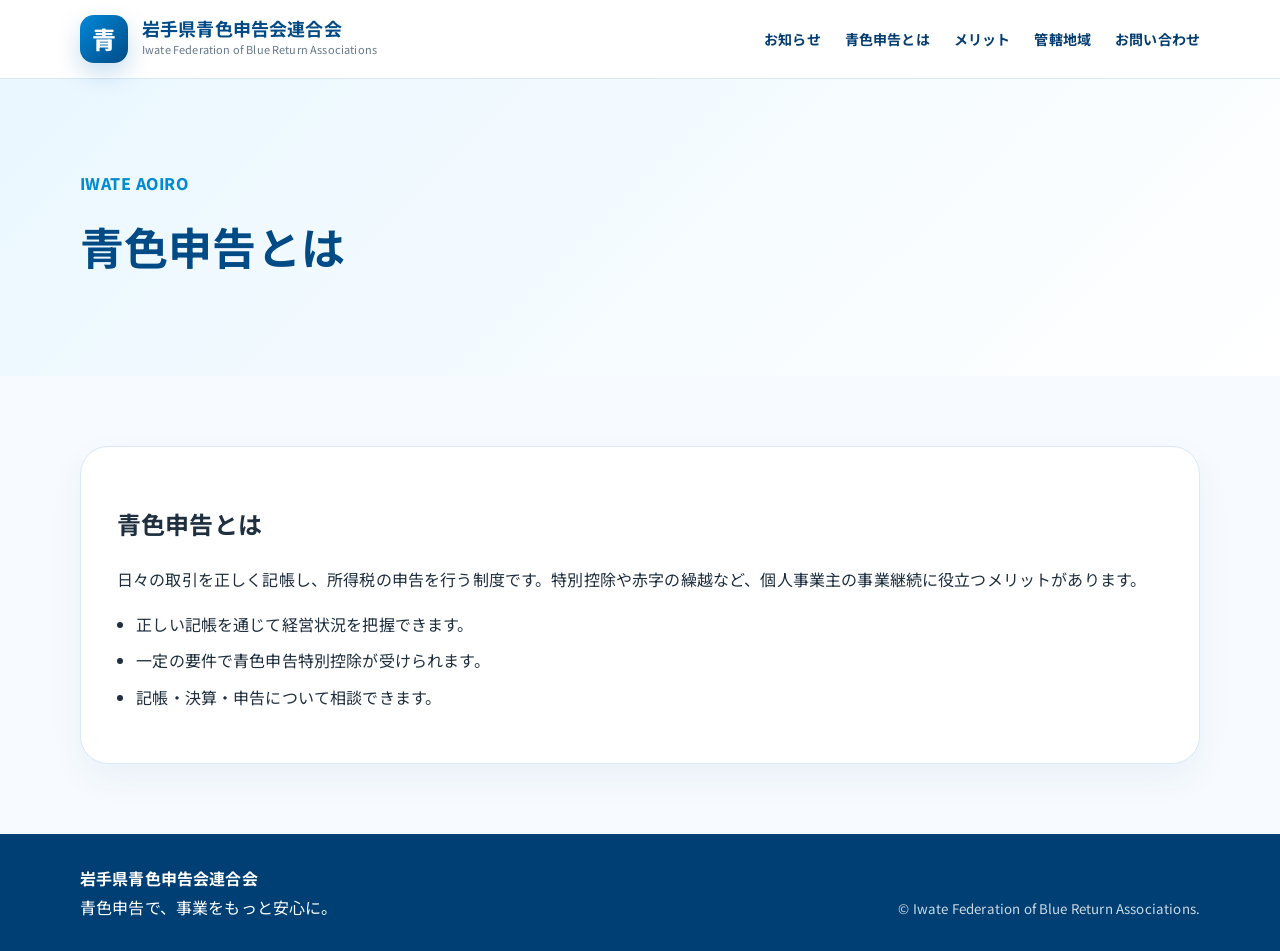
==== about/index.html @ 67daa8a0 "Summary 本番構成に更新" ====
<!doctype html>
<html lang="ja">
<head>
  <meta charset="utf-8"><meta name="viewport" content="width=device-width, initial-scale=1">
  <title>青色申告とは｜岩手県青色申告会連合会</title>
  <link rel="preconnect" href="https://fonts.googleapis.com"><link rel="preconnect" href="https://fonts.gstatic.com" crossorigin>
  <link href="https://fonts.googleapis.com/css2?family=Noto+Sans+JP:wght@400;500;700;800&display=swap" rel="stylesheet">
  <link rel="stylesheet" href="../assets/css/style.css">
</head>
<body>
<header class="site-header"><div class="container header-inner"><a class="brand" href="../"><span class="brand-mark">青</span><span><strong>岩手県青色申告会連合会</strong><small>Iwate Federation of Blue Return Associations</small></span></a><nav class="nav"><a href="../news/">お知らせ</a><a href="../about/">青色申告とは</a><a href="../#benefit">メリット</a><a href="../area/">管轄地域</a><a href="../contact/">お問い合わせ</a></nav></div></header>
<main><section class="page-hero"><div class="container"><p class="label">IWATE AOIRO</p><h1>青色申告とは</h1></div></section><section class="section container"><div class="content-card"><h2>青色申告とは</h2><p>日々の取引を正しく記帳し、所得税の申告を行う制度です。特別控除や赤字の繰越など、個人事業主の事業継続に役立つメリットがあります。</p><ul class="simple-list"><li>正しい記帳を通じて経営状況を把握できます。</li><li>一定の要件で青色申告特別控除が受けられます。</li><li>記帳・決算・申告について相談できます。</li></ul></div></section></main>
<footer class="footer"><div class="container footer-inner"><p><strong>岩手県青色申告会連合会</strong><br>青色申告で、事業をもっと安心に。</p><small>&copy; Iwate Federation of Blue Return Associations.</small></div></footer>
</body></html>
---- assets/css/style.css ----
:root{--blue:#0068b7;--deep:#004b86;--sky:#eaf7ff;--pale:#f7fbff;--orange:#ff9f1c;--text:#1f2f3f;--muted:#66788a;--line:#d8e9f7;--white:#fff}*{box-sizing:border-box}html{scroll-behavior:smooth}body{margin:0;font-family:"Noto Sans JP","Hiragino Kaku Gothic ProN",Meiryo,sans-serif;color:var(--text);background:var(--pale);line-height:1.78;letter-spacing:.01em}a{text-decoration:none;color:inherit}.container{width:min(1120px,calc(100% - 40px));margin-inline:auto}.site-header{position:sticky;top:0;z-index:20;background:rgba(255,255,255,.95);backdrop-filter:blur(12px);border-bottom:1px solid var(--line)}.header-inner{height:78px;display:flex;align-items:center;justify-content:space-between;gap:24px}.brand{display:flex;align-items:center;gap:14px}.brand-mark{width:48px;height:48px;display:grid;place-items:center;border-radius:14px;background:linear-gradient(135deg,#0088d8,var(--deep));color:#fff;font-size:24px;font-weight:800;box-shadow:0 10px 24px rgba(0,104,183,.22)}.brand strong{display:block;color:var(--deep);font-size:18px;line-height:1.2}.brand small{display:block;color:var(--muted);font-size:11px}.nav{display:flex;gap:24px;color:#063e71;font-weight:700;font-size:14px}.nav a{position:relative}.nav a::after{content:"";position:absolute;left:0;bottom:-8px;width:0;height:2px;background:var(--orange);transition:.25s}.nav a:hover::after{width:100%}.hero{position:relative;min-height:690px;background:url("../images/hero-iwatesan.jpg") center/cover no-repeat;display:grid;align-items:center}.hero-overlay{position:absolute;inset:0;background:linear-gradient(90deg,rgba(255,255,255,.86) 0%,rgba(255,255,255,.68) 36%,rgba(255,255,255,.18) 68%,rgba(255,255,255,.05) 100%)}.hero-inner{position:relative;display:grid;grid-template-columns:1.15fr .85fr;gap:56px;align-items:center}.eyebrow,.label{margin:0 0 10px;color:#008bd2;font-weight:800;letter-spacing:.03em}.hero-copy h1{margin:0 0 22px;color:var(--deep);font-size:clamp(38px,5.4vw,66px);line-height:1.22;letter-spacing:.015em}.hero-copy p{font-size:18px;max-width:640px}.hero-actions{display:flex;flex-wrap:wrap;gap:14px;margin-top:28px}.btn{display:inline-flex;align-items:center;justify-content:center;min-height:48px;padding:0 24px;border-radius:999px;font-weight:800;transition:.25s}.btn:hover{transform:translateY(-2px)}.btn-primary{background:linear-gradient(135deg,#0088d8,var(--blue));color:#fff;box-shadow:0 14px 28px rgba(0,104,183,.25)}.btn-white{background:#fff;color:var(--deep);border:1px solid var(--line)}.btn-outline{border:1px solid var(--line);color:var(--deep);background:#fff}.glass-card{background:rgba(255,255,255,.88);border:1px solid rgba(255,255,255,.75);border-radius:28px;padding:34px;box-shadow:0 24px 60px rgba(0,58,105,.16);backdrop-filter:blur(10px)}.glass-card h2{margin:0 0 18px;color:var(--deep);font-size:22px}.glass-card dt{color:var(--muted);font-size:13px;font-weight:800}.glass-card dd{margin:0 0 16px;font-weight:700}.section{padding:70px 0}.split{display:grid;grid-template-columns:1.25fr .75fr;gap:34px}.section-head{margin-bottom:24px}.section-head h2,.about-card h2,.area-panel h2,.contact-panel h2{margin:0;color:var(--deep);font-size:clamp(28px,3.2vw,40px);line-height:1.35}.row{display:flex;align-items:end;justify-content:space-between;gap:20px}.center{text-align:center}.text-link{color:var(--blue);font-weight:800}.news-list{background:#fff;border:1px solid var(--line);border-radius:24px;overflow:hidden;box-shadow:0 14px 34px rgba(2,68,120,.05)}.news-list article{display:grid;grid-template-columns:130px 1fr;gap:18px;padding:18px 22px;border-bottom:1px solid var(--line);font-weight:700}.news-list article:last-child{border-bottom:0}.news-list time{color:var(--blue);font-weight:800}.about-card,.area-panel,.contact-panel{background:#fff;border:1px solid var(--line);border-radius:28px;padding:34px;box-shadow:0 14px 34px rgba(2,68,120,.06)}.benefit-section{background:linear-gradient(180deg,#fff,var(--sky))}.benefit-grid{display:grid;grid-template-columns:repeat(6,1fr);gap:14px}.benefit-card{min-height:260px;background:#fff;border:1px solid var(--line);border-radius:22px;padding:28px 18px;text-align:center;display:flex;flex-direction:column;align-items:center;box-shadow:0 12px 28px rgba(0,104,183,.06);transition:.25s}.benefit-card:hover{transform:translateY(-6px);box-shadow:0 18px 38px rgba(0,104,183,.14)}.icon{width:68px;height:68px;border-radius:20px;display:grid;place-items:center;margin-bottom:20px;color:var(--blue);font-size:30px;font-weight:800;background:linear-gradient(180deg,#edfaff,#dff4ff);border:1px solid #bae4ff}.benefit-card h3{min-height:58px;margin:0 0 12px;color:#032f57;font-size:16px;line-height:1.55;font-weight:800;display:flex;align-items:center;justify-content:center;word-break:keep-all}.benefit-card p{margin:0;color:var(--muted);font-size:13px}.area-panel{display:flex;align-items:center;justify-content:space-between;gap:24px;background:linear-gradient(135deg,#fff,#eef9ff)}.contact-cta{text-align:center}.contact-panel{max-width:760px}.phone{display:inline-block;margin:12px 0;color:var(--blue);font-size:36px;font-weight:800}.footer{background:#003f73;color:#fff;padding:30px 0}.footer-inner{display:flex;justify-content:space-between;align-items:end;gap:20px}.footer p{margin:0}.footer small{opacity:.8}.page-hero{padding:90px 0;background:linear-gradient(135deg,#eaf7ff,#fff)}.page-hero h1{margin:0;color:var(--deep);font-size:44px}.content-card{background:#fff;border:1px solid var(--line);border-radius:28px;padding:36px;box-shadow:0 14px 34px rgba(2,68,120,.06)}.simple-list{padding-left:1.2em}.simple-list li{margin:.5em 0}.map-note{background:var(--sky);border-radius:20px;padding:22px;margin-top:22px}@media (max-width:1000px){.benefit-grid{grid-template-columns:repeat(3,1fr)}.hero-inner,.split{grid-template-columns:1fr}.glass-card{max-width:520px}}@media (max-width:760px){.container{width:min(100% - 28px,1120px)}.header-inner{height:auto;padding:14px 0;align-items:flex-start;flex-direction:column}.nav{width:100%;overflow-x:auto;gap:18px;padding-bottom:6px;white-space:nowrap}.hero{min-height:auto;padding:74px 0}.hero-overlay{background:rgba(255,255,255,.78)}.hero-copy h1{font-size:38px}.benefit-grid{grid-template-columns:repeat(2,1fr)}.news-list article{grid-template-columns:1fr;gap:4px}.area-panel,.footer-inner{display:block}.phone{font-size:30px}}@media (max-width:460px){.benefit-grid{grid-template-columns:1fr}.brand strong{font-size:16px}.brand small{display:none}}
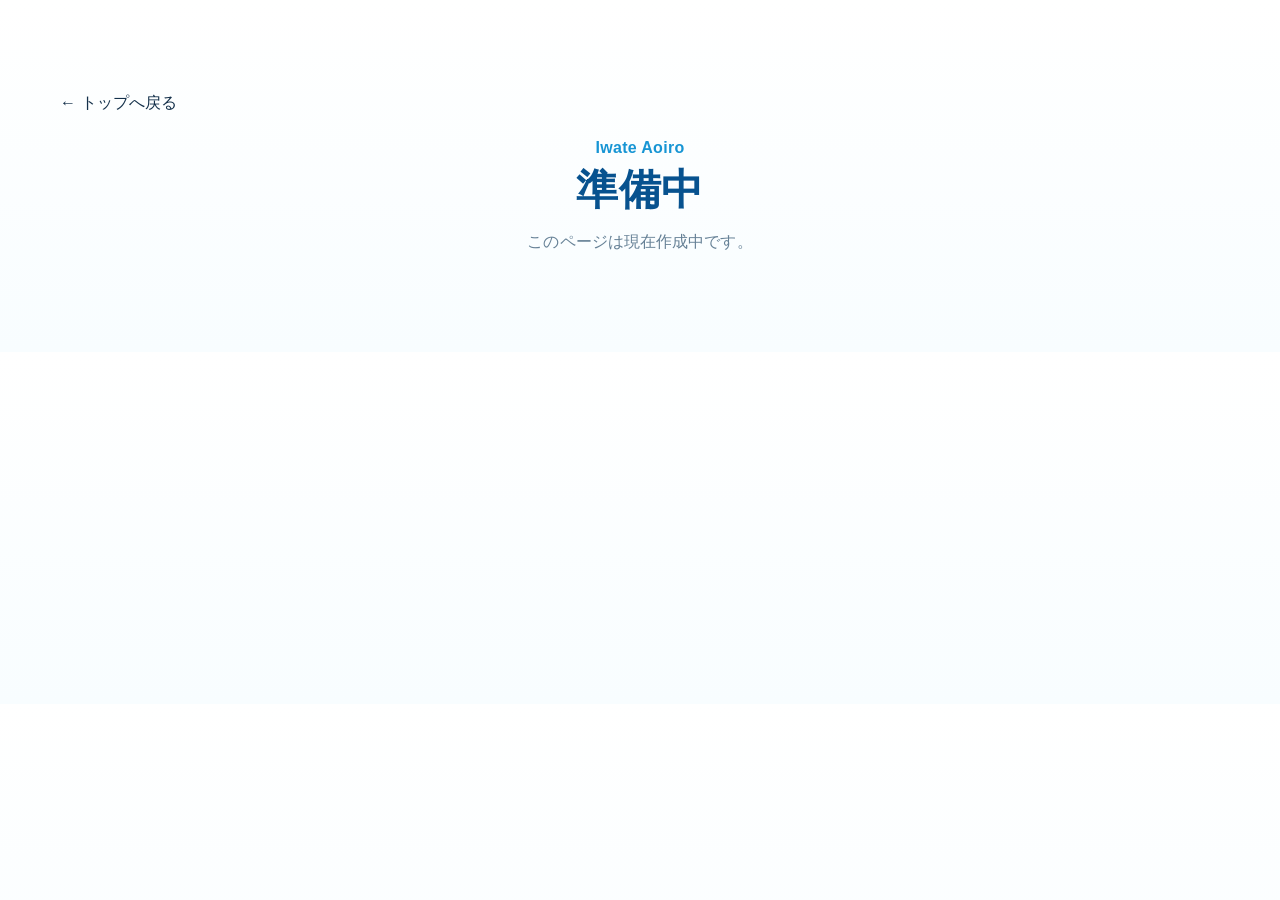
==== commit 0be4090e: "s" ====
--- a/about/index.html
+++ b/about/index.html
@@ -1,14 +1 @@
-<!doctype html>
-<html lang="ja">
-<head>
-  <meta charset="utf-8"><meta name="viewport" content="width=device-width, initial-scale=1">
-  <title>青色申告とは｜岩手県青色申告会連合会</title>
-  <link rel="preconnect" href="https://fonts.googleapis.com"><link rel="preconnect" href="https://fonts.gstatic.com" crossorigin>
-  <link href="https://fonts.googleapis.com/css2?family=Noto+Sans+JP:wght@400;500;700;800&display=swap" rel="stylesheet">
-  <link rel="stylesheet" href="../assets/css/style.css">
-</head>
-<body>
-<header class="site-header"><div class="container header-inner"><a class="brand" href="../"><span class="brand-mark">青</span><span><strong>岩手県青色申告会連合会</strong><small>Iwate Federation of Blue Return Associations</small></span></a><nav class="nav"><a href="../news/">お知らせ</a><a href="../about/">青色申告とは</a><a href="../#benefit">メリット</a><a href="../area/">管轄地域</a><a href="../contact/">お問い合わせ</a></nav></div></header>
-<main><section class="page-hero"><div class="container"><p class="label">IWATE AOIRO</p><h1>青色申告とは</h1></div></section><section class="section container"><div class="content-card"><h2>青色申告とは</h2><p>日々の取引を正しく記帳し、所得税の申告を行う制度です。特別控除や赤字の繰越など、個人事業主の事業継続に役立つメリットがあります。</p><ul class="simple-list"><li>正しい記帳を通じて経営状況を把握できます。</li><li>一定の要件で青色申告特別控除が受けられます。</li><li>記帳・決算・申告について相談できます。</li></ul></div></section></main>
-<footer class="footer"><div class="container footer-inner"><p><strong>岩手県青色申告会連合会</strong><br>青色申告で、事業をもっと安心に。</p><small>&copy; Iwate Federation of Blue Return Associations.</small></div></footer>
-</body></html>
+<!doctype html><html lang="ja"><head><meta charset="utf-8"><meta name="viewport" content="width=device-width, initial-scale=1"><title>岩手県青色申告会連合会</title><link rel="stylesheet" href="../assets/css/style.css"></head><body><main class="section wrap"><p><a href="../">← トップへ戻る</a></p><div class="section-head center"><span>Iwate Aoiro</span><h2>準備中</h2><p>このページは現在作成中です。</p></div></main></body></html>
--- a/assets/css/style.css
+++ b/assets/css/style.css
@@ -1 +1,15 @@
-:root{--blue:#0068b7;--deep:#004b86;--sky:#eaf7ff;--pale:#f7fbff;--orange:#ff9f1c;--text:#1f2f3f;--muted:#66788a;--line:#d8e9f7;--white:#fff}*{box-sizing:border-box}html{scroll-behavior:smooth}body{margin:0;font-family:"Noto Sans JP","Hiragino Kaku Gothic ProN",Meiryo,sans-serif;color:var(--text);background:var(--pale);line-height:1.78;letter-spacing:.01em}a{text-decoration:none;color:inherit}.container{width:min(1120px,calc(100% - 40px));margin-inline:auto}.site-header{position:sticky;top:0;z-index:20;background:rgba(255,255,255,.95);backdrop-filter:blur(12px);border-bottom:1px solid var(--line)}.header-inner{height:78px;display:flex;align-items:center;justify-content:space-between;gap:24px}.brand{display:flex;align-items:center;gap:14px}.brand-mark{width:48px;height:48px;display:grid;place-items:center;border-radius:14px;background:linear-gradient(135deg,#0088d8,var(--deep));color:#fff;font-size:24px;font-weight:800;box-shadow:0 10px 24px rgba(0,104,183,.22)}.brand strong{display:block;color:var(--deep);font-size:18px;line-height:1.2}.brand small{display:block;color:var(--muted);font-size:11px}.nav{display:flex;gap:24px;color:#063e71;font-weight:700;font-size:14px}.nav a{position:relative}.nav a::after{content:"";position:absolute;left:0;bottom:-8px;width:0;height:2px;background:var(--orange);transition:.25s}.nav a:hover::after{width:100%}.hero{position:relative;min-height:690px;background:url("../images/hero-iwatesan.jpg") center/cover no-repeat;display:grid;align-items:center}.hero-overlay{position:absolute;inset:0;background:linear-gradient(90deg,rgba(255,255,255,.86) 0%,rgba(255,255,255,.68) 36%,rgba(255,255,255,.18) 68%,rgba(255,255,255,.05) 100%)}.hero-inner{position:relative;display:grid;grid-template-columns:1.15fr .85fr;gap:56px;align-items:center}.eyebrow,.label{margin:0 0 10px;color:#008bd2;font-weight:800;letter-spacing:.03em}.hero-copy h1{margin:0 0 22px;color:var(--deep);font-size:clamp(38px,5.4vw,66px);line-height:1.22;letter-spacing:.015em}.hero-copy p{font-size:18px;max-width:640px}.hero-actions{display:flex;flex-wrap:wrap;gap:14px;margin-top:28px}.btn{display:inline-flex;align-items:center;justify-content:center;min-height:48px;padding:0 24px;border-radius:999px;font-weight:800;transition:.25s}.btn:hover{transform:translateY(-2px)}.btn-primary{background:linear-gradient(135deg,#0088d8,var(--blue));color:#fff;box-shadow:0 14px 28px rgba(0,104,183,.25)}.btn-white{background:#fff;color:var(--deep);border:1px solid var(--line)}.btn-outline{border:1px solid var(--line);color:var(--deep);background:#fff}.glass-card{background:rgba(255,255,255,.88);border:1px solid rgba(255,255,255,.75);border-radius:28px;padding:34px;box-shadow:0 24px 60px rgba(0,58,105,.16);backdrop-filter:blur(10px)}.glass-card h2{margin:0 0 18px;color:var(--deep);font-size:22px}.glass-card dt{color:var(--muted);font-size:13px;font-weight:800}.glass-card dd{margin:0 0 16px;font-weight:700}.section{padding:70px 0}.split{display:grid;grid-template-columns:1.25fr .75fr;gap:34px}.section-head{margin-bottom:24px}.section-head h2,.about-card h2,.area-panel h2,.contact-panel h2{margin:0;color:var(--deep);font-size:clamp(28px,3.2vw,40px);line-height:1.35}.row{display:flex;align-items:end;justify-content:space-between;gap:20px}.center{text-align:center}.text-link{color:var(--blue);font-weight:800}.news-list{background:#fff;border:1px solid var(--line);border-radius:24px;overflow:hidden;box-shadow:0 14px 34px rgba(2,68,120,.05)}.news-list article{display:grid;grid-template-columns:130px 1fr;gap:18px;padding:18px 22px;border-bottom:1px solid var(--line);font-weight:700}.news-list article:last-child{border-bottom:0}.news-list time{color:var(--blue);font-weight:800}.about-card,.area-panel,.contact-panel{background:#fff;border:1px solid var(--line);border-radius:28px;padding:34px;box-shadow:0 14px 34px rgba(2,68,120,.06)}.benefit-section{background:linear-gradient(180deg,#fff,var(--sky))}.benefit-grid{display:grid;grid-template-columns:repeat(6,1fr);gap:14px}.benefit-card{min-height:260px;background:#fff;border:1px solid var(--line);border-radius:22px;padding:28px 18px;text-align:center;display:flex;flex-direction:column;align-items:center;box-shadow:0 12px 28px rgba(0,104,183,.06);transition:.25s}.benefit-card:hover{transform:translateY(-6px);box-shadow:0 18px 38px rgba(0,104,183,.14)}.icon{width:68px;height:68px;border-radius:20px;display:grid;place-items:center;margin-bottom:20px;color:var(--blue);font-size:30px;font-weight:800;background:linear-gradient(180deg,#edfaff,#dff4ff);border:1px solid #bae4ff}.benefit-card h3{min-height:58px;margin:0 0 12px;color:#032f57;font-size:16px;line-height:1.55;font-weight:800;display:flex;align-items:center;justify-content:center;word-break:keep-all}.benefit-card p{margin:0;color:var(--muted);font-size:13px}.area-panel{display:flex;align-items:center;justify-content:space-between;gap:24px;background:linear-gradient(135deg,#fff,#eef9ff)}.contact-cta{text-align:center}.contact-panel{max-width:760px}.phone{display:inline-block;margin:12px 0;color:var(--blue);font-size:36px;font-weight:800}.footer{background:#003f73;color:#fff;padding:30px 0}.footer-inner{display:flex;justify-content:space-between;align-items:end;gap:20px}.footer p{margin:0}.footer small{opacity:.8}.page-hero{padding:90px 0;background:linear-gradient(135deg,#eaf7ff,#fff)}.page-hero h1{margin:0;color:var(--deep);font-size:44px}.content-card{background:#fff;border:1px solid var(--line);border-radius:28px;padding:36px;box-shadow:0 14px 34px rgba(2,68,120,.06)}.simple-list{padding-left:1.2em}.simple-list li{margin:.5em 0}.map-note{background:var(--sky);border-radius:20px;padding:22px;margin-top:22px}@media (max-width:1000px){.benefit-grid{grid-template-columns:repeat(3,1fr)}.hero-inner,.split{grid-template-columns:1fr}.glass-card{max-width:520px}}@media (max-width:760px){.container{width:min(100% - 28px,1120px)}.header-inner{height:auto;padding:14px 0;align-items:flex-start;flex-direction:column}.nav{width:100%;overflow-x:auto;gap:18px;padding-bottom:6px;white-space:nowrap}.hero{min-height:auto;padding:74px 0}.hero-overlay{background:rgba(255,255,255,.78)}.hero-copy h1{font-size:38px}.benefit-grid{grid-template-columns:repeat(2,1fr)}.news-list article{grid-template-columns:1fr;gap:4px}.area-panel,.footer-inner{display:block}.phone{font-size:30px}}@media (max-width:460px){.benefit-grid{grid-template-columns:1fr}.brand strong{font-size:16px}.brand small{display:none}}
+:root{
+  --blue:#1578c8;--deep:#07528f;--navy:#073b68;--sky:#edf9ff;--aqua:#62c6e8;--orange:#f7a928;--green:#2fbf8f;--text:#14304a;--muted:#668196;--line:#d8edf8;--white:#fff;--shadow:0 22px 55px rgba(13,93,154,.14);
+}
+*{box-sizing:border-box}html{scroll-behavior:smooth}body{margin:0;color:var(--text);font-family:"Noto Sans JP","Hiragino Sans","Yu Gothic",Meiryo,sans-serif;line-height:1.82;letter-spacing:.006em;font-feature-settings:"palt" 1;background:linear-gradient(180deg,#fff 0%,#f8fdff 100%)}a{text-decoration:none;color:inherit}.wrap{width:min(1540px,calc(100% - 120px));margin:auto}.svg-sprite{position:absolute;width:0;height:0;overflow:hidden}
+.site-header{position:sticky;top:0;z-index:50;background:rgba(255,255,255,.94);backdrop-filter:blur(16px);box-shadow:0 2px 22px rgba(21,120,200,.09);transition:.25s}.site-header.is-scrolled{background:rgba(255,255,255,.985);box-shadow:0 8px 28px rgba(21,120,200,.12)}.header-inner{height:84px;display:flex;align-items:center;gap:36px}.brand{display:flex;align-items:center;gap:14px;margin-right:auto}.brand-mark{width:54px;height:54px;border-radius:14px;display:grid;place-items:center;background:linear-gradient(135deg,#1b8fe2,#075ca3);color:#fff;font-size:29px;font-weight:900;box-shadow:0 12px 28px rgba(21,120,200,.24)}.brand strong{display:block;color:var(--deep);font-size:23px;line-height:1.18;letter-spacing:.005em;font-weight:900}.brand small{display:block;color:#5a86a8;font-size:13px;margin-top:2px;line-height:1.2;letter-spacing:.01em}.nav{display:flex;align-items:center;gap:40px;color:var(--navy);font-weight:800;font-size:15px;letter-spacing:.005em}.nav a{position:relative;white-space:nowrap}.nav a:after{content:"";position:absolute;left:0;right:0;bottom:-10px;height:3px;background:var(--orange);transform:scaleX(0);transition:.25s}.nav a:hover:after{transform:scaleX(1)}.menu-toggle{display:none;border:0;background:#eef8ff;border-radius:12px;width:46px;height:46px;padding:12px}.menu-toggle span{display:block;height:2px;background:var(--deep);margin:5px 0;border-radius:99px}
+.hero{position:relative;min-height:720px;overflow:hidden;background:#eaf7ff}.hero-bg{position:absolute;inset:0;background:url("../images/hero-iwatesan.jpg") center center/cover no-repeat;filter:saturate(1.08) contrast(1.04);animation:heroZoom 18s ease-out both}.hero:before{content:"";position:absolute;inset:0;background:linear-gradient(180deg,rgba(255,255,255,.03),rgba(5,74,126,.13))}.hero-overlay{position:absolute;inset:0;background:linear-gradient(90deg,rgba(255,255,255,.95) 0%,rgba(242,251,255,.84) 34%,rgba(225,246,255,.32) 61%,rgba(255,255,255,.04) 100%)}.hero:after{content:"";position:absolute;left:0;right:0;bottom:0;height:135px;background:linear-gradient(180deg,rgba(255,255,255,0),#fff);pointer-events:none}.hero-inner{position:relative;display:grid;grid-template-columns:minmax(520px,1fr) 390px;gap:76px;align-items:center;min-height:720px;padding:78px 0 92px}.eyebrow{display:inline-block;margin:0 0 24px;color:#0d4f84;font-weight:800;font-size:16px;letter-spacing:.018em}.eyebrow:after{content:"";display:block;width:460px;max-width:100%;height:2px;background:linear-gradient(90deg,var(--aqua),transparent);margin-top:12px;opacity:.42}.hero h1{margin:0;color:var(--deep);font-size:clamp(50px,5.4vw,78px);line-height:1.22;letter-spacing:.006em;font-weight:900;text-shadow:0 3px 18px rgba(255,255,255,.74)}.lead{margin:24px 0 0;max-width:700px;font-size:19px;font-weight:500;color:#183954;text-shadow:0 1px 0 rgba(255,255,255,.85);letter-spacing:.002em}.hero-buttons{display:flex;flex-wrap:wrap;gap:18px;margin-top:34px}.btn{display:inline-flex;align-items:center;justify-content:center;gap:10px;min-height:58px;border-radius:999px;font-weight:900;letter-spacing:.01em;padding:0 28px;box-shadow:0 13px 28px rgba(0,73,135,.16)}.btn:after,.card-link:after,.more:after,.area-buttons a:after{content:"›";font-size:23px;line-height:1}.primary{background:linear-gradient(135deg,#1787d8,#0562ad);color:#fff}.secondary{background:rgba(255,255,255,.88);color:var(--deep);border:1px solid var(--line)}.small{min-height:54px;padding:0 24px}.btn-icon{width:20px;height:20px;stroke:currentColor;stroke-width:2.2;fill:none;stroke-linecap:round;stroke-linejoin:round;flex:0 0 auto}
+.contact-card{background:rgba(255,255,255,.76);backdrop-filter:blur(16px);border:1px solid rgba(255,255,255,.82);border-radius:24px;padding:32px 30px 28px;box-shadow:var(--shadow)}.contact-card h2{margin:0 0 22px;color:var(--deep);font-size:24px;line-height:1.45;letter-spacing:.01em}.contact-card dl{margin:0}.contact-card dt{font-size:14px;color:var(--muted);font-weight:900;margin-top:18px;display:flex;align-items:center;gap:8px;letter-spacing:.01em}.contact-card dd{margin:5px 0 0;font-weight:900;color:#18334b;letter-spacing:.004em}.contact-card a[href^="tel"]{font-size:22px;color:var(--navy)}.text-icon{width:17px;height:17px;stroke:currentColor;stroke-width:2.2;fill:none;stroke-linecap:round;stroke-linejoin:round;flex:0 0 auto;color:#1687d1}.card-link{display:flex;align-items:center;justify-content:center;gap:10px;margin-top:24px;background:linear-gradient(135deg,#edf9ff,#dff2ff);color:var(--deep);font-weight:900;border-radius:12px;min-height:52px}
+.section{padding:72px 0}.top-block{display:grid;grid-template-columns:.95fr 1.45fr;gap:56px;align-items:start}.section-head{display:flex;align-items:flex-end;justify-content:space-between;gap:20px;margin-bottom:24px}.section-head.center{display:block;text-align:center}.section-head span,.area-copy span,.contact span{display:block;color:#1795d4;font-weight:800;letter-spacing:.02em}.section-head h2,.area-copy h2{margin:2px 0 0;color:var(--deep);font-size:30px;line-height:1.25;letter-spacing:.008em;font-weight:900}.section-head.center h2{font-size:42px}.section-head p{margin:10px 0 0;color:var(--muted)}.more{display:inline-flex;align-items:center;gap:7px;color:var(--blue);font-weight:900;white-space:nowrap}.news-list{border-top:3px solid var(--line)}.news-list article{display:grid;grid-template-columns:120px 88px 1fr;gap:16px;align-items:center;padding:17px 8px;border-bottom:1px solid var(--line)}.news-list time{font-weight:800;color:var(--navy)}.news-list em{font-style:normal;text-align:center;border:1px solid #9fc8ef;background:#eff7ff;color:var(--blue);border-radius:7px;font-size:13px;font-weight:900;padding:2px 8px}.news-list em.green{color:#07865c;border-color:#91d9bf;background:#effcf7}.news-list a{font-weight:800;color:#17314b;letter-spacing:.002em}
+.benefit-grid{display:grid;grid-template-columns:repeat(6,1fr);gap:14px;align-items:stretch}.benefit-grid article{min-height:216px;background:#fff;border:1px solid var(--line);border-radius:18px;padding:28px 14px 24px;text-align:center;box-shadow:0 12px 28px rgba(0,73,135,.08);display:flex;flex-direction:column;align-items:center;justify-content:flex-start}.benefit-grid p{min-height:76px;width:100%;margin:0;color:#14304b;font-weight:900;font-size:16px;line-height:1.62;letter-spacing:0;display:flex;flex-direction:column;align-items:center;justify-content:center;text-align:center;word-break:keep-all;line-break:strict}.benefit-grid p span{display:block;white-space:nowrap}.icon-box,.support-icon{display:grid;place-items:center;background:linear-gradient(135deg,#f2fbff,#dff4ff);border:1px solid #c8eaf8;color:var(--blue);box-shadow:inset 0 1px 0 rgba(255,255,255,.9),0 12px 24px rgba(21,120,200,.1)}.icon-box{width:66px;height:66px;border-radius:20px;margin:0 0 22px;flex:0 0 66px}.icon-box svg{width:34px;height:34px;stroke:currentColor;stroke-width:1.9;fill:none;stroke-linecap:round;stroke-linejoin:round;display:block}
+.area-panel{margin-top:10px;background:linear-gradient(135deg,#fff,#eaf8ff);border:1px solid var(--line);border-radius:18px;padding:30px 34px;display:grid;grid-template-columns:360px 170px 1fr;gap:26px;align-items:center;box-shadow:0 13px 34px rgba(0,73,135,.09);position:relative;overflow:hidden}.area-panel:before{content:"";position:absolute;inset:auto -80px -120px auto;width:320px;height:320px;border-radius:50%;background:rgba(98,198,232,.15)}.area-copy,.map-shape,.area-buttons{position:relative}.area-copy h2{font-size:30px}.area-copy p{margin:6px 0 20px;font-weight:700}.map-shape{height:145px;display:grid;place-items:center;color:#fff;font-weight:900;letter-spacing:.02em;border-radius:36% 64% 54% 46%/46% 38% 62% 54%;background:linear-gradient(135deg,#b9eaff,#5cb3e6);opacity:.92}.area-buttons{display:grid;grid-template-columns:repeat(4,1fr);gap:10px}.area-buttons a{background:#fff;border:1px solid var(--line);border-radius:10px;color:var(--deep);font-weight:900;padding:10px 16px;display:flex;align-items:center;justify-content:space-between;box-shadow:0 8px 18px rgba(0,73,135,.06)}
+.support-grid{display:grid;grid-template-columns:repeat(3,1fr);gap:22px;margin-top:28px}.support-grid article{border:1px solid var(--line);border-radius:20px;padding:32px;background:#fff;box-shadow:0 12px 28px rgba(0,73,135,.07)}.support-grid h3{margin:18px 0 10px;color:var(--deep);font-size:23px;letter-spacing:.01em}.support-grid p{margin:0;color:var(--muted);letter-spacing:.002em}.support-icon{width:58px;height:58px;border-radius:18px}.support-icon svg{width:30px;height:30px;stroke:currentColor;stroke-width:1.9;fill:none;stroke-linecap:round;stroke-linejoin:round}
+.contact{padding:82px 0;background:linear-gradient(180deg,#fff,#edf9ff)}.contact-inner{text-align:center;background:#fff;border:1px solid var(--line);border-radius:24px;padding:48px 30px;box-shadow:var(--shadow);max-width:1080px}.contact h2{margin:6px auto 14px;color:var(--deep);font-size:clamp(34px,3.2vw,48px);line-height:1.35;font-weight:900;letter-spacing:.002em;display:flex;justify-content:center;gap:.08em;flex-wrap:wrap}.contact h2 span{white-space:nowrap}.contact p{margin:0 auto 14px;max-width:780px;color:var(--muted);font-weight:800;letter-spacing:.002em}.phone{display:inline-block;color:var(--blue);font-size:52px;font-weight:900;line-height:1.1;margin:10px 0 18px}.contact address{font-style:normal;color:#60758b;font-weight:800;letter-spacing:.002em}.footer{background:var(--navy);color:#fff;padding:32px 0}.footer-inner{display:flex;align-items:flex-end;justify-content:space-between;gap:24px}.footer strong{font-size:19px}.footer p{margin:4px 0 0;opacity:.78}.footer small{opacity:.78}
+.btn,.benefit-grid article,.support-grid article,.area-buttons a,.card-link{transition:transform .25s ease,box-shadow .25s ease,border-color .25s ease,filter .25s ease}.btn:hover,.benefit-grid article:hover,.support-grid article:hover,.area-buttons a:hover,.card-link:hover{transform:translateY(-3px);box-shadow:0 18px 34px rgba(21,120,200,.15);border-color:#b8e2f8}.primary:hover{filter:brightness(1.04)}.reveal{opacity:0;transform:translateY(22px);transition:opacity .7s ease,transform .7s ease}.reveal.is-visible{opacity:1;transform:none}@keyframes heroZoom{from{transform:scale(1.04)}to{transform:scale(1)}}
+@media(max-width:1100px){.wrap{width:min(100% - 44px,1540px)}.menu-toggle{display:block}.nav{position:absolute;left:22px;right:22px;top:78px;display:none;flex-direction:column;align-items:stretch;gap:0;background:#fff;border:1px solid var(--line);border-radius:18px;box-shadow:var(--shadow);padding:8px}.nav.is-open{display:flex}.nav a{padding:14px 16px;border-radius:12px}.nav a:hover{background:#f2fbff}.nav a:after{display:none}.hero-inner,.top-block,.area-panel{grid-template-columns:1fr}.contact-card{max-width:520px}.benefit-grid{grid-template-columns:repeat(3,1fr)}.area-buttons{grid-template-columns:repeat(2,1fr)}.map-shape{display:none}}
+@media(max-width:680px){.wrap{width:min(100% - 28px,1540px)}.header-inner{height:auto;padding:14px 0}.brand-mark{width:46px;height:46px;font-size:24px}.brand strong{font-size:17px}.brand small{font-size:10px}.nav{top:74px}.hero{min-height:auto}.hero-bg{background-position:center top}.hero-inner{grid-template-columns:1fr;min-height:auto;padding:52px 0 68px}.hero-overlay{background:linear-gradient(180deg,rgba(255,255,255,.82),rgba(255,255,255,.72))}.hero h1{font-size:40px}.lead{font-size:16px}.btn{width:100%}.contact-card{padding:24px}.section{padding:52px 0}.top-block{gap:34px}.news-list article{grid-template-columns:1fr;gap:5px}.benefit-grid,.support-grid,.area-buttons{grid-template-columns:1fr}.benefit-grid article{min-height:190px}.benefit-grid p{min-height:auto;font-size:17px}.area-panel{padding:22px}.contact{padding:56px 0}.contact-inner{padding:38px 18px}.contact h2{font-size:30px;display:block}.contact h2 span{display:block}.section-head.center h2{font-size:30px}.phone{font-size:36px}.footer-inner{flex-direction:column;align-items:flex-start}}
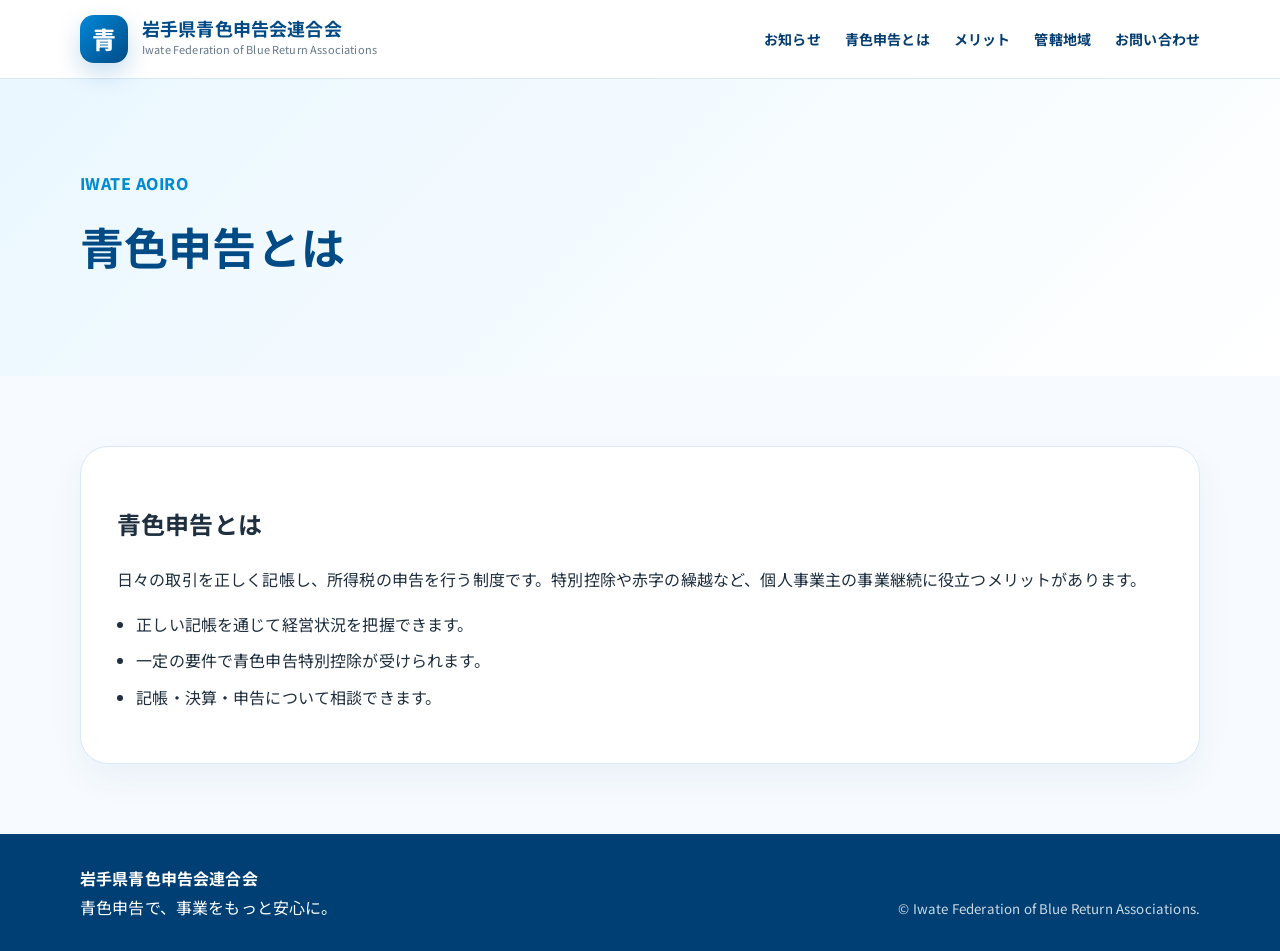
==== commit 5f494822: "s" ====
--- a/about/index.html
+++ b/about/index.html
@@ -1 +1,14 @@
-<!doctype html><html lang="ja"><head><meta charset="utf-8"><meta name="viewport" content="width=device-width, initial-scale=1"><title>岩手県青色申告会連合会</title><link rel="stylesheet" href="../assets/css/style.css"></head><body><main class="section wrap"><p><a href="../">← トップへ戻る</a></p><div class="section-head center"><span>Iwate Aoiro</span><h2>準備中</h2><p>このページは現在作成中です。</p></div></main></body></html>
+<!doctype html>
+<html lang="ja">
+<head>
+  <meta charset="utf-8"><meta name="viewport" content="width=device-width, initial-scale=1">
+  <title>青色申告とは｜岩手県青色申告会連合会</title>
+  <link rel="preconnect" href="https://fonts.googleapis.com"><link rel="preconnect" href="https://fonts.gstatic.com" crossorigin>
+  <link href="https://fonts.googleapis.com/css2?family=Noto+Sans+JP:wght@400;500;700;800&display=swap" rel="stylesheet">
+  <link rel="stylesheet" href="../assets/css/style.css">
+</head>
+<body>
+<header class="site-header"><div class="container header-inner"><a class="brand" href="../"><span class="brand-mark">青</span><span><strong>岩手県青色申告会連合会</strong><small>Iwate Federation of Blue Return Associations</small></span></a><nav class="nav"><a href="../news/">お知らせ</a><a href="../about/">青色申告とは</a><a href="../#benefit">メリット</a><a href="../area/">管轄地域</a><a href="../contact/">お問い合わせ</a></nav></div></header>
+<main><section class="page-hero"><div class="container"><p class="label">IWATE AOIRO</p><h1>青色申告とは</h1></div></section><section class="section container"><div class="content-card"><h2>青色申告とは</h2><p>日々の取引を正しく記帳し、所得税の申告を行う制度です。特別控除や赤字の繰越など、個人事業主の事業継続に役立つメリットがあります。</p><ul class="simple-list"><li>正しい記帳を通じて経営状況を把握できます。</li><li>一定の要件で青色申告特別控除が受けられます。</li><li>記帳・決算・申告について相談できます。</li></ul></div></section></main>
+<footer class="footer"><div class="container footer-inner"><p><strong>岩手県青色申告会連合会</strong><br>青色申告で、事業をもっと安心に。</p><small>&copy; Iwate Federation of Blue Return Associations.</small></div></footer>
+</body></html>
--- a/assets/css/style.css
+++ b/assets/css/style.css
@@ -1,15 +1 @@
-:root{
-  --blue:#1578c8;--deep:#07528f;--navy:#073b68;--sky:#edf9ff;--aqua:#62c6e8;--orange:#f7a928;--green:#2fbf8f;--text:#14304a;--muted:#668196;--line:#d8edf8;--white:#fff;--shadow:0 22px 55px rgba(13,93,154,.14);
-}
-*{box-sizing:border-box}html{scroll-behavior:smooth}body{margin:0;color:var(--text);font-family:"Noto Sans JP","Hiragino Sans","Yu Gothic",Meiryo,sans-serif;line-height:1.82;letter-spacing:.006em;font-feature-settings:"palt" 1;background:linear-gradient(180deg,#fff 0%,#f8fdff 100%)}a{text-decoration:none;color:inherit}.wrap{width:min(1540px,calc(100% - 120px));margin:auto}.svg-sprite{position:absolute;width:0;height:0;overflow:hidden}
-.site-header{position:sticky;top:0;z-index:50;background:rgba(255,255,255,.94);backdrop-filter:blur(16px);box-shadow:0 2px 22px rgba(21,120,200,.09);transition:.25s}.site-header.is-scrolled{background:rgba(255,255,255,.985);box-shadow:0 8px 28px rgba(21,120,200,.12)}.header-inner{height:84px;display:flex;align-items:center;gap:36px}.brand{display:flex;align-items:center;gap:14px;margin-right:auto}.brand-mark{width:54px;height:54px;border-radius:14px;display:grid;place-items:center;background:linear-gradient(135deg,#1b8fe2,#075ca3);color:#fff;font-size:29px;font-weight:900;box-shadow:0 12px 28px rgba(21,120,200,.24)}.brand strong{display:block;color:var(--deep);font-size:23px;line-height:1.18;letter-spacing:.005em;font-weight:900}.brand small{display:block;color:#5a86a8;font-size:13px;margin-top:2px;line-height:1.2;letter-spacing:.01em}.nav{display:flex;align-items:center;gap:40px;color:var(--navy);font-weight:800;font-size:15px;letter-spacing:.005em}.nav a{position:relative;white-space:nowrap}.nav a:after{content:"";position:absolute;left:0;right:0;bottom:-10px;height:3px;background:var(--orange);transform:scaleX(0);transition:.25s}.nav a:hover:after{transform:scaleX(1)}.menu-toggle{display:none;border:0;background:#eef8ff;border-radius:12px;width:46px;height:46px;padding:12px}.menu-toggle span{display:block;height:2px;background:var(--deep);margin:5px 0;border-radius:99px}
-.hero{position:relative;min-height:720px;overflow:hidden;background:#eaf7ff}.hero-bg{position:absolute;inset:0;background:url("../images/hero-iwatesan.jpg") center center/cover no-repeat;filter:saturate(1.08) contrast(1.04);animation:heroZoom 18s ease-out both}.hero:before{content:"";position:absolute;inset:0;background:linear-gradient(180deg,rgba(255,255,255,.03),rgba(5,74,126,.13))}.hero-overlay{position:absolute;inset:0;background:linear-gradient(90deg,rgba(255,255,255,.95) 0%,rgba(242,251,255,.84) 34%,rgba(225,246,255,.32) 61%,rgba(255,255,255,.04) 100%)}.hero:after{content:"";position:absolute;left:0;right:0;bottom:0;height:135px;background:linear-gradient(180deg,rgba(255,255,255,0),#fff);pointer-events:none}.hero-inner{position:relative;display:grid;grid-template-columns:minmax(520px,1fr) 390px;gap:76px;align-items:center;min-height:720px;padding:78px 0 92px}.eyebrow{display:inline-block;margin:0 0 24px;color:#0d4f84;font-weight:800;font-size:16px;letter-spacing:.018em}.eyebrow:after{content:"";display:block;width:460px;max-width:100%;height:2px;background:linear-gradient(90deg,var(--aqua),transparent);margin-top:12px;opacity:.42}.hero h1{margin:0;color:var(--deep);font-size:clamp(50px,5.4vw,78px);line-height:1.22;letter-spacing:.006em;font-weight:900;text-shadow:0 3px 18px rgba(255,255,255,.74)}.lead{margin:24px 0 0;max-width:700px;font-size:19px;font-weight:500;color:#183954;text-shadow:0 1px 0 rgba(255,255,255,.85);letter-spacing:.002em}.hero-buttons{display:flex;flex-wrap:wrap;gap:18px;margin-top:34px}.btn{display:inline-flex;align-items:center;justify-content:center;gap:10px;min-height:58px;border-radius:999px;font-weight:900;letter-spacing:.01em;padding:0 28px;box-shadow:0 13px 28px rgba(0,73,135,.16)}.btn:after,.card-link:after,.more:after,.area-buttons a:after{content:"›";font-size:23px;line-height:1}.primary{background:linear-gradient(135deg,#1787d8,#0562ad);color:#fff}.secondary{background:rgba(255,255,255,.88);color:var(--deep);border:1px solid var(--line)}.small{min-height:54px;padding:0 24px}.btn-icon{width:20px;height:20px;stroke:currentColor;stroke-width:2.2;fill:none;stroke-linecap:round;stroke-linejoin:round;flex:0 0 auto}
-.contact-card{background:rgba(255,255,255,.76);backdrop-filter:blur(16px);border:1px solid rgba(255,255,255,.82);border-radius:24px;padding:32px 30px 28px;box-shadow:var(--shadow)}.contact-card h2{margin:0 0 22px;color:var(--deep);font-size:24px;line-height:1.45;letter-spacing:.01em}.contact-card dl{margin:0}.contact-card dt{font-size:14px;color:var(--muted);font-weight:900;margin-top:18px;display:flex;align-items:center;gap:8px;letter-spacing:.01em}.contact-card dd{margin:5px 0 0;font-weight:900;color:#18334b;letter-spacing:.004em}.contact-card a[href^="tel"]{font-size:22px;color:var(--navy)}.text-icon{width:17px;height:17px;stroke:currentColor;stroke-width:2.2;fill:none;stroke-linecap:round;stroke-linejoin:round;flex:0 0 auto;color:#1687d1}.card-link{display:flex;align-items:center;justify-content:center;gap:10px;margin-top:24px;background:linear-gradient(135deg,#edf9ff,#dff2ff);color:var(--deep);font-weight:900;border-radius:12px;min-height:52px}
-.section{padding:72px 0}.top-block{display:grid;grid-template-columns:.95fr 1.45fr;gap:56px;align-items:start}.section-head{display:flex;align-items:flex-end;justify-content:space-between;gap:20px;margin-bottom:24px}.section-head.center{display:block;text-align:center}.section-head span,.area-copy span,.contact span{display:block;color:#1795d4;font-weight:800;letter-spacing:.02em}.section-head h2,.area-copy h2{margin:2px 0 0;color:var(--deep);font-size:30px;line-height:1.25;letter-spacing:.008em;font-weight:900}.section-head.center h2{font-size:42px}.section-head p{margin:10px 0 0;color:var(--muted)}.more{display:inline-flex;align-items:center;gap:7px;color:var(--blue);font-weight:900;white-space:nowrap}.news-list{border-top:3px solid var(--line)}.news-list article{display:grid;grid-template-columns:120px 88px 1fr;gap:16px;align-items:center;padding:17px 8px;border-bottom:1px solid var(--line)}.news-list time{font-weight:800;color:var(--navy)}.news-list em{font-style:normal;text-align:center;border:1px solid #9fc8ef;background:#eff7ff;color:var(--blue);border-radius:7px;font-size:13px;font-weight:900;padding:2px 8px}.news-list em.green{color:#07865c;border-color:#91d9bf;background:#effcf7}.news-list a{font-weight:800;color:#17314b;letter-spacing:.002em}
-.benefit-grid{display:grid;grid-template-columns:repeat(6,1fr);gap:14px;align-items:stretch}.benefit-grid article{min-height:216px;background:#fff;border:1px solid var(--line);border-radius:18px;padding:28px 14px 24px;text-align:center;box-shadow:0 12px 28px rgba(0,73,135,.08);display:flex;flex-direction:column;align-items:center;justify-content:flex-start}.benefit-grid p{min-height:76px;width:100%;margin:0;color:#14304b;font-weight:900;font-size:16px;line-height:1.62;letter-spacing:0;display:flex;flex-direction:column;align-items:center;justify-content:center;text-align:center;word-break:keep-all;line-break:strict}.benefit-grid p span{display:block;white-space:nowrap}.icon-box,.support-icon{display:grid;place-items:center;background:linear-gradient(135deg,#f2fbff,#dff4ff);border:1px solid #c8eaf8;color:var(--blue);box-shadow:inset 0 1px 0 rgba(255,255,255,.9),0 12px 24px rgba(21,120,200,.1)}.icon-box{width:66px;height:66px;border-radius:20px;margin:0 0 22px;flex:0 0 66px}.icon-box svg{width:34px;height:34px;stroke:currentColor;stroke-width:1.9;fill:none;stroke-linecap:round;stroke-linejoin:round;display:block}
-.area-panel{margin-top:10px;background:linear-gradient(135deg,#fff,#eaf8ff);border:1px solid var(--line);border-radius:18px;padding:30px 34px;display:grid;grid-template-columns:360px 170px 1fr;gap:26px;align-items:center;box-shadow:0 13px 34px rgba(0,73,135,.09);position:relative;overflow:hidden}.area-panel:before{content:"";position:absolute;inset:auto -80px -120px auto;width:320px;height:320px;border-radius:50%;background:rgba(98,198,232,.15)}.area-copy,.map-shape,.area-buttons{position:relative}.area-copy h2{font-size:30px}.area-copy p{margin:6px 0 20px;font-weight:700}.map-shape{height:145px;display:grid;place-items:center;color:#fff;font-weight:900;letter-spacing:.02em;border-radius:36% 64% 54% 46%/46% 38% 62% 54%;background:linear-gradient(135deg,#b9eaff,#5cb3e6);opacity:.92}.area-buttons{display:grid;grid-template-columns:repeat(4,1fr);gap:10px}.area-buttons a{background:#fff;border:1px solid var(--line);border-radius:10px;color:var(--deep);font-weight:900;padding:10px 16px;display:flex;align-items:center;justify-content:space-between;box-shadow:0 8px 18px rgba(0,73,135,.06)}
-.support-grid{display:grid;grid-template-columns:repeat(3,1fr);gap:22px;margin-top:28px}.support-grid article{border:1px solid var(--line);border-radius:20px;padding:32px;background:#fff;box-shadow:0 12px 28px rgba(0,73,135,.07)}.support-grid h3{margin:18px 0 10px;color:var(--deep);font-size:23px;letter-spacing:.01em}.support-grid p{margin:0;color:var(--muted);letter-spacing:.002em}.support-icon{width:58px;height:58px;border-radius:18px}.support-icon svg{width:30px;height:30px;stroke:currentColor;stroke-width:1.9;fill:none;stroke-linecap:round;stroke-linejoin:round}
-.contact{padding:82px 0;background:linear-gradient(180deg,#fff,#edf9ff)}.contact-inner{text-align:center;background:#fff;border:1px solid var(--line);border-radius:24px;padding:48px 30px;box-shadow:var(--shadow);max-width:1080px}.contact h2{margin:6px auto 14px;color:var(--deep);font-size:clamp(34px,3.2vw,48px);line-height:1.35;font-weight:900;letter-spacing:.002em;display:flex;justify-content:center;gap:.08em;flex-wrap:wrap}.contact h2 span{white-space:nowrap}.contact p{margin:0 auto 14px;max-width:780px;color:var(--muted);font-weight:800;letter-spacing:.002em}.phone{display:inline-block;color:var(--blue);font-size:52px;font-weight:900;line-height:1.1;margin:10px 0 18px}.contact address{font-style:normal;color:#60758b;font-weight:800;letter-spacing:.002em}.footer{background:var(--navy);color:#fff;padding:32px 0}.footer-inner{display:flex;align-items:flex-end;justify-content:space-between;gap:24px}.footer strong{font-size:19px}.footer p{margin:4px 0 0;opacity:.78}.footer small{opacity:.78}
-.btn,.benefit-grid article,.support-grid article,.area-buttons a,.card-link{transition:transform .25s ease,box-shadow .25s ease,border-color .25s ease,filter .25s ease}.btn:hover,.benefit-grid article:hover,.support-grid article:hover,.area-buttons a:hover,.card-link:hover{transform:translateY(-3px);box-shadow:0 18px 34px rgba(21,120,200,.15);border-color:#b8e2f8}.primary:hover{filter:brightness(1.04)}.reveal{opacity:0;transform:translateY(22px);transition:opacity .7s ease,transform .7s ease}.reveal.is-visible{opacity:1;transform:none}@keyframes heroZoom{from{transform:scale(1.04)}to{transform:scale(1)}}
-@media(max-width:1100px){.wrap{width:min(100% - 44px,1540px)}.menu-toggle{display:block}.nav{position:absolute;left:22px;right:22px;top:78px;display:none;flex-direction:column;align-items:stretch;gap:0;background:#fff;border:1px solid var(--line);border-radius:18px;box-shadow:var(--shadow);padding:8px}.nav.is-open{display:flex}.nav a{padding:14px 16px;border-radius:12px}.nav a:hover{background:#f2fbff}.nav a:after{display:none}.hero-inner,.top-block,.area-panel{grid-template-columns:1fr}.contact-card{max-width:520px}.benefit-grid{grid-template-columns:repeat(3,1fr)}.area-buttons{grid-template-columns:repeat(2,1fr)}.map-shape{display:none}}
-@media(max-width:680px){.wrap{width:min(100% - 28px,1540px)}.header-inner{height:auto;padding:14px 0}.brand-mark{width:46px;height:46px;font-size:24px}.brand strong{font-size:17px}.brand small{font-size:10px}.nav{top:74px}.hero{min-height:auto}.hero-bg{background-position:center top}.hero-inner{grid-template-columns:1fr;min-height:auto;padding:52px 0 68px}.hero-overlay{background:linear-gradient(180deg,rgba(255,255,255,.82),rgba(255,255,255,.72))}.hero h1{font-size:40px}.lead{font-size:16px}.btn{width:100%}.contact-card{padding:24px}.section{padding:52px 0}.top-block{gap:34px}.news-list article{grid-template-columns:1fr;gap:5px}.benefit-grid,.support-grid,.area-buttons{grid-template-columns:1fr}.benefit-grid article{min-height:190px}.benefit-grid p{min-height:auto;font-size:17px}.area-panel{padding:22px}.contact{padding:56px 0}.contact-inner{padding:38px 18px}.contact h2{font-size:30px;display:block}.contact h2 span{display:block}.section-head.center h2{font-size:30px}.phone{font-size:36px}.footer-inner{flex-direction:column;align-items:flex-start}}
+:root{--blue:#0068b7;--deep:#004b86;--sky:#eaf7ff;--pale:#f7fbff;--orange:#ff9f1c;--text:#1f2f3f;--muted:#66788a;--line:#d8e9f7;--white:#fff}*{box-sizing:border-box}html{scroll-behavior:smooth}body{margin:0;font-family:"Noto Sans JP","Hiragino Kaku Gothic ProN",Meiryo,sans-serif;color:var(--text);background:var(--pale);line-height:1.78;letter-spacing:.01em}a{text-decoration:none;color:inherit}.container{width:min(1120px,calc(100% - 40px));margin-inline:auto}.site-header{position:sticky;top:0;z-index:20;background:rgba(255,255,255,.95);backdrop-filter:blur(12px);border-bottom:1px solid var(--line)}.header-inner{height:78px;display:flex;align-items:center;justify-content:space-between;gap:24px}.brand{display:flex;align-items:center;gap:14px}.brand-mark{width:48px;height:48px;display:grid;place-items:center;border-radius:14px;background:linear-gradient(135deg,#0088d8,var(--deep));color:#fff;font-size:24px;font-weight:800;box-shadow:0 10px 24px rgba(0,104,183,.22)}.brand strong{display:block;color:var(--deep);font-size:18px;line-height:1.2}.brand small{display:block;color:var(--muted);font-size:11px}.nav{display:flex;gap:24px;color:#063e71;font-weight:700;font-size:14px}.nav a{position:relative}.nav a::after{content:"";position:absolute;left:0;bottom:-8px;width:0;height:2px;background:var(--orange);transition:.25s}.nav a:hover::after{width:100%}.hero{position:relative;min-height:690px;background:url("../images/hero-iwatesan.jpg") center/cover no-repeat;display:grid;align-items:center}.hero-overlay{position:absolute;inset:0;background:linear-gradient(90deg,rgba(255,255,255,.86) 0%,rgba(255,255,255,.68) 36%,rgba(255,255,255,.18) 68%,rgba(255,255,255,.05) 100%)}.hero-inner{position:relative;display:grid;grid-template-columns:1.15fr .85fr;gap:56px;align-items:center}.eyebrow,.label{margin:0 0 10px;color:#008bd2;font-weight:800;letter-spacing:.03em}.hero-copy h1{margin:0 0 22px;color:var(--deep);font-size:clamp(38px,5.4vw,66px);line-height:1.22;letter-spacing:.015em}.hero-copy p{font-size:18px;max-width:640px}.hero-actions{display:flex;flex-wrap:wrap;gap:14px;margin-top:28px}.btn{display:inline-flex;align-items:center;justify-content:center;min-height:48px;padding:0 24px;border-radius:999px;font-weight:800;transition:.25s}.btn:hover{transform:translateY(-2px)}.btn-primary{background:linear-gradient(135deg,#0088d8,var(--blue));color:#fff;box-shadow:0 14px 28px rgba(0,104,183,.25)}.btn-white{background:#fff;color:var(--deep);border:1px solid var(--line)}.btn-outline{border:1px solid var(--line);color:var(--deep);background:#fff}.glass-card{background:rgba(255,255,255,.88);border:1px solid rgba(255,255,255,.75);border-radius:28px;padding:34px;box-shadow:0 24px 60px rgba(0,58,105,.16);backdrop-filter:blur(10px)}.glass-card h2{margin:0 0 18px;color:var(--deep);font-size:22px}.glass-card dt{color:var(--muted);font-size:13px;font-weight:800}.glass-card dd{margin:0 0 16px;font-weight:700}.section{padding:70px 0}.split{display:grid;grid-template-columns:1.25fr .75fr;gap:34px}.section-head{margin-bottom:24px}.section-head h2,.about-card h2,.area-panel h2,.contact-panel h2{margin:0;color:var(--deep);font-size:clamp(28px,3.2vw,40px);line-height:1.35}.row{display:flex;align-items:end;justify-content:space-between;gap:20px}.center{text-align:center}.text-link{color:var(--blue);font-weight:800}.news-list{background:#fff;border:1px solid var(--line);border-radius:24px;overflow:hidden;box-shadow:0 14px 34px rgba(2,68,120,.05)}.news-list article{display:grid;grid-template-columns:130px 1fr;gap:18px;padding:18px 22px;border-bottom:1px solid var(--line);font-weight:700}.news-list article:last-child{border-bottom:0}.news-list time{color:var(--blue);font-weight:800}.about-card,.area-panel,.contact-panel{background:#fff;border:1px solid var(--line);border-radius:28px;padding:34px;box-shadow:0 14px 34px rgba(2,68,120,.06)}.benefit-section{background:linear-gradient(180deg,#fff,var(--sky))}.benefit-grid{display:grid;grid-template-columns:repeat(6,1fr);gap:14px}.benefit-card{min-height:260px;background:#fff;border:1px solid var(--line);border-radius:22px;padding:28px 18px;text-align:center;display:flex;flex-direction:column;align-items:center;box-shadow:0 12px 28px rgba(0,104,183,.06);transition:.25s}.benefit-card:hover{transform:translateY(-6px);box-shadow:0 18px 38px rgba(0,104,183,.14)}.icon{width:68px;height:68px;border-radius:20px;display:grid;place-items:center;margin-bottom:20px;color:var(--blue);font-size:30px;font-weight:800;background:linear-gradient(180deg,#edfaff,#dff4ff);border:1px solid #bae4ff}.benefit-card h3{min-height:58px;margin:0 0 12px;color:#032f57;font-size:16px;line-height:1.55;font-weight:800;display:flex;align-items:center;justify-content:center;word-break:keep-all}.benefit-card p{margin:0;color:var(--muted);font-size:13px}.area-panel{display:flex;align-items:center;justify-content:space-between;gap:24px;background:linear-gradient(135deg,#fff,#eef9ff)}.contact-cta{text-align:center}.contact-panel{max-width:760px}.phone{display:inline-block;margin:12px 0;color:var(--blue);font-size:36px;font-weight:800}.footer{background:#003f73;color:#fff;padding:30px 0}.footer-inner{display:flex;justify-content:space-between;align-items:end;gap:20px}.footer p{margin:0}.footer small{opacity:.8}.page-hero{padding:90px 0;background:linear-gradient(135deg,#eaf7ff,#fff)}.page-hero h1{margin:0;color:var(--deep);font-size:44px}.content-card{background:#fff;border:1px solid var(--line);border-radius:28px;padding:36px;box-shadow:0 14px 34px rgba(2,68,120,.06)}.simple-list{padding-left:1.2em}.simple-list li{margin:.5em 0}.map-note{background:var(--sky);border-radius:20px;padding:22px;margin-top:22px}@media (max-width:1000px){.benefit-grid{grid-template-columns:repeat(3,1fr)}.hero-inner,.split{grid-template-columns:1fr}.glass-card{max-width:520px}}@media (max-width:760px){.container{width:min(100% - 28px,1120px)}.header-inner{height:auto;padding:14px 0;align-items:flex-start;flex-direction:column}.nav{width:100%;overflow-x:auto;gap:18px;padding-bottom:6px;white-space:nowrap}.hero{min-height:auto;padding:74px 0}.hero-overlay{background:rgba(255,255,255,.78)}.hero-copy h1{font-size:38px}.benefit-grid{grid-template-columns:repeat(2,1fr)}.news-list article{grid-template-columns:1fr;gap:4px}.area-panel,.footer-inner{display:block}.phone{font-size:30px}}@media (max-width:460px){.benefit-grid{grid-template-columns:1fr}.brand strong{font-size:16px}.brand small{display:none}}
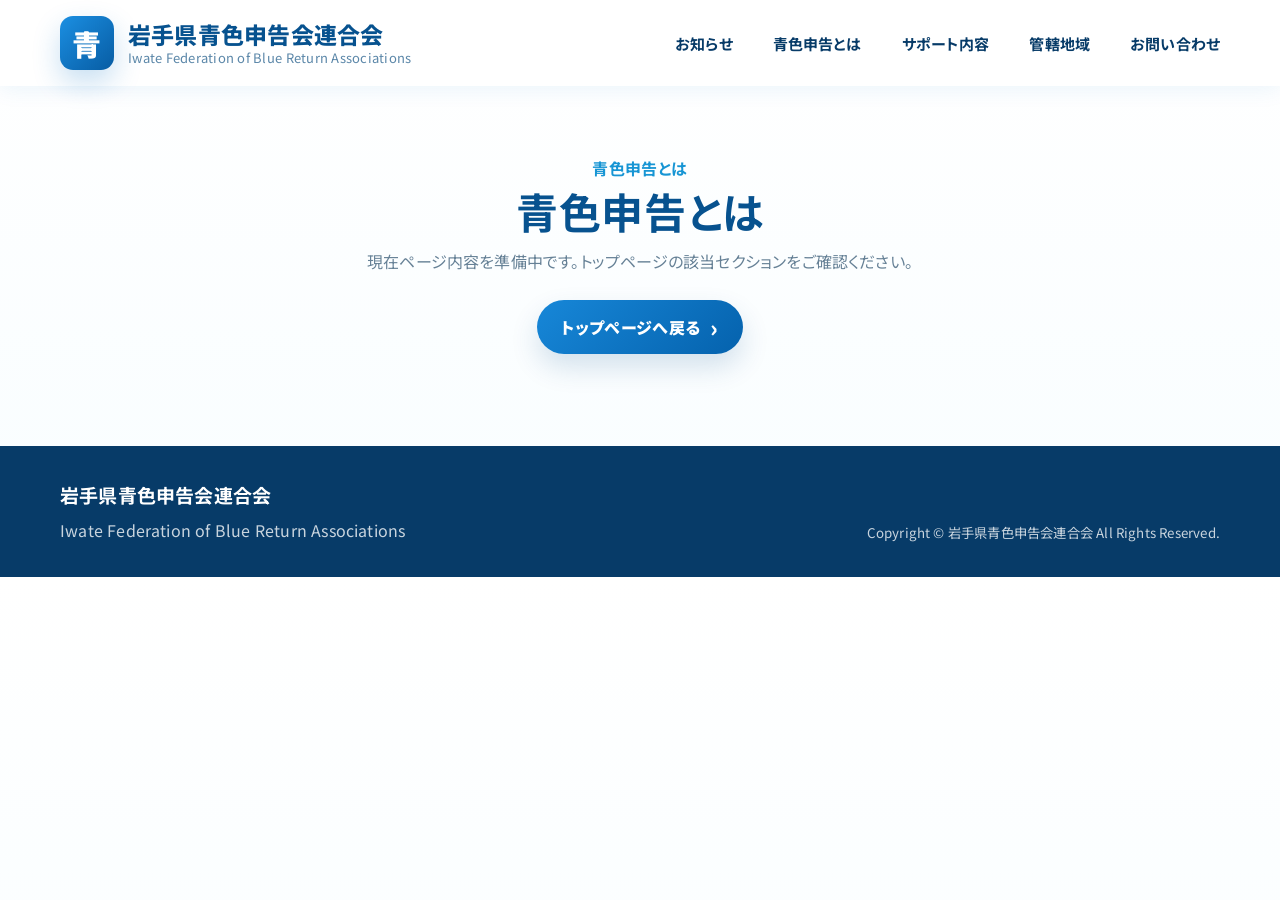
==== commit 99e308ce: "s Ver2整理版に更新" ====
--- a/about/index.html
+++ b/about/index.html
@@ -1,14 +1,2 @@
 <!doctype html>
-<html lang="ja">
-<head>
-  <meta charset="utf-8"><meta name="viewport" content="width=device-width, initial-scale=1">
-  <title>青色申告とは｜岩手県青色申告会連合会</title>
-  <link rel="preconnect" href="https://fonts.googleapis.com"><link rel="preconnect" href="https://fonts.gstatic.com" crossorigin>
-  <link href="https://fonts.googleapis.com/css2?family=Noto+Sans+JP:wght@400;500;700;800&display=swap" rel="stylesheet">
-  <link rel="stylesheet" href="../assets/css/style.css">
-</head>
-<body>
-<header class="site-header"><div class="container header-inner"><a class="brand" href="../"><span class="brand-mark">青</span><span><strong>岩手県青色申告会連合会</strong><small>Iwate Federation of Blue Return Associations</small></span></a><nav class="nav"><a href="../news/">お知らせ</a><a href="../about/">青色申告とは</a><a href="../#benefit">メリット</a><a href="../area/">管轄地域</a><a href="../contact/">お問い合わせ</a></nav></div></header>
-<main><section class="page-hero"><div class="container"><p class="label">IWATE AOIRO</p><h1>青色申告とは</h1></div></section><section class="section container"><div class="content-card"><h2>青色申告とは</h2><p>日々の取引を正しく記帳し、所得税の申告を行う制度です。特別控除や赤字の繰越など、個人事業主の事業継続に役立つメリットがあります。</p><ul class="simple-list"><li>正しい記帳を通じて経営状況を把握できます。</li><li>一定の要件で青色申告特別控除が受けられます。</li><li>記帳・決算・申告について相談できます。</li></ul></div></section></main>
-<footer class="footer"><div class="container footer-inner"><p><strong>岩手県青色申告会連合会</strong><br>青色申告で、事業をもっと安心に。</p><small>&copy; Iwate Federation of Blue Return Associations.</small></div></footer>
-</body></html>
+<html lang="ja"><head><meta charset="utf-8"><meta name="viewport" content="width=device-width, initial-scale=1"><title>青色申告とは｜岩手県青色申告会連合会</title><link rel="preconnect" href="https://fonts.googleapis.com"><link rel="preconnect" href="https://fonts.gstatic.com" crossorigin><link href="https://fonts.googleapis.com/css2?family=Noto+Sans+JP:wght@300;400;500;700;800&display=swap" rel="stylesheet"><link rel="stylesheet" href="../assets/css/style.css"></head><body><header class="site-header"><div class="wrap header-inner"><a class="brand" href="../"><span class="brand-mark">青</span><span class="brand-text"><strong>岩手県青色申告会連合会</strong><small>Iwate Federation of Blue Return Associations</small></span></a><nav class="nav"><a href="../#news">お知らせ</a><a href="../#blue">青色申告とは</a><a href="../#support">サポート内容</a><a href="../#area">管轄地域</a><a href="../#contact">お問い合わせ</a></nav></div></header><main><section class="section wrap"><div class="section-head center"><span>青色申告とは</span><h2>青色申告とは</h2><p>現在ページ内容を準備中です。トップページの該当セクションをご確認ください。</p><p style="margin-top:24px"><a class="btn primary small" href="../">トップページへ戻る</a></p></div></section></main><footer class="footer"><div class="wrap footer-inner"><div><strong>岩手県青色申告会連合会</strong><p>Iwate Federation of Blue Return Associations</p></div><small>Copyright © 岩手県青色申告会連合会 All Rights Reserved.</small></div></footer></body></html>
--- a/assets/css/style.css
+++ b/assets/css/style.css
@@ -1 +1,89 @@
-:root{--blue:#0068b7;--deep:#004b86;--sky:#eaf7ff;--pale:#f7fbff;--orange:#ff9f1c;--text:#1f2f3f;--muted:#66788a;--line:#d8e9f7;--white:#fff}*{box-sizing:border-box}html{scroll-behavior:smooth}body{margin:0;font-family:"Noto Sans JP","Hiragino Kaku Gothic ProN",Meiryo,sans-serif;color:var(--text);background:var(--pale);line-height:1.78;letter-spacing:.01em}a{text-decoration:none;color:inherit}.container{width:min(1120px,calc(100% - 40px));margin-inline:auto}.site-header{position:sticky;top:0;z-index:20;background:rgba(255,255,255,.95);backdrop-filter:blur(12px);border-bottom:1px solid var(--line)}.header-inner{height:78px;display:flex;align-items:center;justify-content:space-between;gap:24px}.brand{display:flex;align-items:center;gap:14px}.brand-mark{width:48px;height:48px;display:grid;place-items:center;border-radius:14px;background:linear-gradient(135deg,#0088d8,var(--deep));color:#fff;font-size:24px;font-weight:800;box-shadow:0 10px 24px rgba(0,104,183,.22)}.brand strong{display:block;color:var(--deep);font-size:18px;line-height:1.2}.brand small{display:block;color:var(--muted);font-size:11px}.nav{display:flex;gap:24px;color:#063e71;font-weight:700;font-size:14px}.nav a{position:relative}.nav a::after{content:"";position:absolute;left:0;bottom:-8px;width:0;height:2px;background:var(--orange);transition:.25s}.nav a:hover::after{width:100%}.hero{position:relative;min-height:690px;background:url("../images/hero-iwatesan.jpg") center/cover no-repeat;display:grid;align-items:center}.hero-overlay{position:absolute;inset:0;background:linear-gradient(90deg,rgba(255,255,255,.86) 0%,rgba(255,255,255,.68) 36%,rgba(255,255,255,.18) 68%,rgba(255,255,255,.05) 100%)}.hero-inner{position:relative;display:grid;grid-template-columns:1.15fr .85fr;gap:56px;align-items:center}.eyebrow,.label{margin:0 0 10px;color:#008bd2;font-weight:800;letter-spacing:.03em}.hero-copy h1{margin:0 0 22px;color:var(--deep);font-size:clamp(38px,5.4vw,66px);line-height:1.22;letter-spacing:.015em}.hero-copy p{font-size:18px;max-width:640px}.hero-actions{display:flex;flex-wrap:wrap;gap:14px;margin-top:28px}.btn{display:inline-flex;align-items:center;justify-content:center;min-height:48px;padding:0 24px;border-radius:999px;font-weight:800;transition:.25s}.btn:hover{transform:translateY(-2px)}.btn-primary{background:linear-gradient(135deg,#0088d8,var(--blue));color:#fff;box-shadow:0 14px 28px rgba(0,104,183,.25)}.btn-white{background:#fff;color:var(--deep);border:1px solid var(--line)}.btn-outline{border:1px solid var(--line);color:var(--deep);background:#fff}.glass-card{background:rgba(255,255,255,.88);border:1px solid rgba(255,255,255,.75);border-radius:28px;padding:34px;box-shadow:0 24px 60px rgba(0,58,105,.16);backdrop-filter:blur(10px)}.glass-card h2{margin:0 0 18px;color:var(--deep);font-size:22px}.glass-card dt{color:var(--muted);font-size:13px;font-weight:800}.glass-card dd{margin:0 0 16px;font-weight:700}.section{padding:70px 0}.split{display:grid;grid-template-columns:1.25fr .75fr;gap:34px}.section-head{margin-bottom:24px}.section-head h2,.about-card h2,.area-panel h2,.contact-panel h2{margin:0;color:var(--deep);font-size:clamp(28px,3.2vw,40px);line-height:1.35}.row{display:flex;align-items:end;justify-content:space-between;gap:20px}.center{text-align:center}.text-link{color:var(--blue);font-weight:800}.news-list{background:#fff;border:1px solid var(--line);border-radius:24px;overflow:hidden;box-shadow:0 14px 34px rgba(2,68,120,.05)}.news-list article{display:grid;grid-template-columns:130px 1fr;gap:18px;padding:18px 22px;border-bottom:1px solid var(--line);font-weight:700}.news-list article:last-child{border-bottom:0}.news-list time{color:var(--blue);font-weight:800}.about-card,.area-panel,.contact-panel{background:#fff;border:1px solid var(--line);border-radius:28px;padding:34px;box-shadow:0 14px 34px rgba(2,68,120,.06)}.benefit-section{background:linear-gradient(180deg,#fff,var(--sky))}.benefit-grid{display:grid;grid-template-columns:repeat(6,1fr);gap:14px}.benefit-card{min-height:260px;background:#fff;border:1px solid var(--line);border-radius:22px;padding:28px 18px;text-align:center;display:flex;flex-direction:column;align-items:center;box-shadow:0 12px 28px rgba(0,104,183,.06);transition:.25s}.benefit-card:hover{transform:translateY(-6px);box-shadow:0 18px 38px rgba(0,104,183,.14)}.icon{width:68px;height:68px;border-radius:20px;display:grid;place-items:center;margin-bottom:20px;color:var(--blue);font-size:30px;font-weight:800;background:linear-gradient(180deg,#edfaff,#dff4ff);border:1px solid #bae4ff}.benefit-card h3{min-height:58px;margin:0 0 12px;color:#032f57;font-size:16px;line-height:1.55;font-weight:800;display:flex;align-items:center;justify-content:center;word-break:keep-all}.benefit-card p{margin:0;color:var(--muted);font-size:13px}.area-panel{display:flex;align-items:center;justify-content:space-between;gap:24px;background:linear-gradient(135deg,#fff,#eef9ff)}.contact-cta{text-align:center}.contact-panel{max-width:760px}.phone{display:inline-block;margin:12px 0;color:var(--blue);font-size:36px;font-weight:800}.footer{background:#003f73;color:#fff;padding:30px 0}.footer-inner{display:flex;justify-content:space-between;align-items:end;gap:20px}.footer p{margin:0}.footer small{opacity:.8}.page-hero{padding:90px 0;background:linear-gradient(135deg,#eaf7ff,#fff)}.page-hero h1{margin:0;color:var(--deep);font-size:44px}.content-card{background:#fff;border:1px solid var(--line);border-radius:28px;padding:36px;box-shadow:0 14px 34px rgba(2,68,120,.06)}.simple-list{padding-left:1.2em}.simple-list li{margin:.5em 0}.map-note{background:var(--sky);border-radius:20px;padding:22px;margin-top:22px}@media (max-width:1000px){.benefit-grid{grid-template-columns:repeat(3,1fr)}.hero-inner,.split{grid-template-columns:1fr}.glass-card{max-width:520px}}@media (max-width:760px){.container{width:min(100% - 28px,1120px)}.header-inner{height:auto;padding:14px 0;align-items:flex-start;flex-direction:column}.nav{width:100%;overflow-x:auto;gap:18px;padding-bottom:6px;white-space:nowrap}.hero{min-height:auto;padding:74px 0}.hero-overlay{background:rgba(255,255,255,.78)}.hero-copy h1{font-size:38px}.benefit-grid{grid-template-columns:repeat(2,1fr)}.news-list article{grid-template-columns:1fr;gap:4px}.area-panel,.footer-inner{display:block}.phone{font-size:30px}}@media (max-width:460px){.benefit-grid{grid-template-columns:1fr}.brand strong{font-size:16px}.brand small{display:none}}
+:root{
+  --blue:#1578c8;
+  --deep:#07528f;
+  --navy:#073b68;
+  --sky:#edf9ff;
+  --aqua:#62c6e8;
+  --orange:#f7a928;
+  --green:#2fbf8f;
+  --text:#14304a;
+  --muted:#668196;
+  --line:#d8edf8;
+  --white:#fff;
+  --shadow:0 22px 55px rgba(13,93,154,.14);
+}
+*{box-sizing:border-box}
+html{scroll-behavior:smooth}
+body{margin:0;color:var(--text);font-family:"Noto Sans JP","Hiragino Sans","Yu Gothic",Meiryo,sans-serif;line-height:1.8;letter-spacing:.012em;font-feature-settings:"palt" 1;background:linear-gradient(180deg,#ffffff 0%,#f8fdff 100%)}
+a{text-decoration:none;color:inherit}
+.wrap{width:min(1540px,calc(100% - 120px));margin:auto}
+.site-header{position:sticky;top:0;z-index:50;background:rgba(255,255,255,.96);backdrop-filter:blur(14px);box-shadow:0 2px 22px rgba(21,120,200,.09)}
+.header-inner{height:86px;display:flex;align-items:center;gap:36px}
+.brand{display:flex;align-items:center;gap:14px;margin-right:auto}
+.brand-mark{width:54px;height:54px;border-radius:13px;display:grid;place-items:center;background:linear-gradient(135deg,#1b8fe2,#075ca3);color:#fff;font-size:29px;font-weight:900;box-shadow:0 12px 28px rgba(21,120,200,.24)}
+.brand strong{display:block;color:var(--deep);font-size:23px;line-height:1.18;letter-spacing:.01em;font-weight:800}
+.brand small{display:block;color:#5a86a8;font-size:13px;margin-top:2px;line-height:1.2;letter-spacing:.02em}
+.nav{display:flex;align-items:center;gap:40px;color:var(--navy);font-weight:700;font-size:15px;letter-spacing:.01em}
+.nav a{position:relative;white-space:nowrap}.nav a:after{content:"";position:absolute;left:0;right:0;bottom:-10px;height:3px;background:var(--orange);transform:scaleX(0);transition:.25s}.nav a:hover:after{transform:scaleX(1)}
+.hero{position:relative;min-height:720px;overflow:hidden;background:#eaf7ff url("../images/hero-iwatesan.jpg") center center/cover no-repeat}
+.hero:before{content:"";position:absolute;inset:0;background:linear-gradient(180deg,rgba(255,255,255,.04),rgba(5,74,126,.14))}
+.hero-overlay{position:absolute;inset:0;background:linear-gradient(90deg,rgba(255,255,255,.94) 0%,rgba(242,251,255,.82) 34%,rgba(225,246,255,.34) 61%,rgba(255,255,255,.05) 100%)}
+.hero-inner{position:relative;display:grid;grid-template-columns:minmax(520px,1fr) 380px;gap:76px;align-items:center;min-height:720px;padding:78px 0 86px}
+.eyebrow{display:inline-block;margin:0 0 24px;color:#0d4f84;font-weight:700;font-size:16px;letter-spacing:.025em}.eyebrow:after{content:"";display:block;width:460px;max-width:100%;height:2px;background:linear-gradient(90deg,var(--aqua),transparent);margin-top:12px;opacity:.35}
+.hero h1{margin:0;color:var(--deep);font-size:clamp(48px,5.4vw,76px);line-height:1.22;letter-spacing:.015em;font-weight:800;text-shadow:0 3px 18px rgba(255,255,255,.72)}
+.lead{margin:24px 0 0;max-width:700px;font-size:19px;font-weight:400;color:#183954;text-shadow:0 1px 0 rgba(255,255,255,.8);letter-spacing:.005em}
+.hero-buttons{display:flex;flex-wrap:wrap;gap:18px;margin-top:34px}.btn{display:inline-flex;align-items:center;justify-content:center;gap:10px;min-height:58px;border-radius:999px;font-weight:900;letter-spacing:.02em;padding:0 28px;box-shadow:0 13px 28px rgba(0,73,135,.16)}.btn:after,.card-link:after,.more:after,.area-buttons a:after{content:"›";font-size:23px;line-height:1}.primary{background:linear-gradient(135deg,#1787d8,#0562ad);color:#fff}.secondary{background:rgba(255,255,255,.88);color:var(--deep);border:1px solid var(--line)}.small{min-height:54px;padding:0 24px}
+.contact-card{background:rgba(255,255,255,.78);backdrop-filter:blur(14px);border:1px solid rgba(255,255,255,.8);border-radius:22px;padding:32px 30px 28px;box-shadow:var(--shadow)}.contact-card h2{margin:0 0 22px;color:var(--deep);font-size:24px;line-height:1.45;letter-spacing:.02em}.contact-card dl{margin:0}.contact-card dt{font-size:14px;color:var(--muted);font-weight:900;margin-top:18px;display:flex;align-items:center;gap:8px;letter-spacing:.02em}.contact-card dd{margin:5px 0 0;font-weight:900;color:#18334b;letter-spacing:.012em}.contact-card a[href^="tel"]{font-size:22px;color:var(--navy)}.card-link{display:flex;align-items:center;justify-content:center;gap:10px;margin-top:24px;background:linear-gradient(135deg,#edf9ff,#dff2ff);color:var(--deep);font-weight:900;border-radius:10px;min-height:50px}
+.section{padding:68px 0}.top-block{display:grid;grid-template-columns:.95fr 1.45fr;gap:56px;align-items:start}.section-head{display:flex;align-items:flex-end;justify-content:space-between;gap:20px;margin-bottom:24px}.section-head.center{display:block;text-align:center}.section-head span,.area-copy span,.contact span{display:block;color:#1795d4;font-weight:700;letter-spacing:.03em}.section-head h2,.area-copy h2{margin:2px 0 0;color:var(--deep);font-size:30px;line-height:1.25;letter-spacing:.02em}.section-head.center h2{font-size:42px}.section-head p{margin:10px 0 0;color:var(--muted)}.more{display:inline-flex;align-items:center;gap:7px;color:var(--blue);font-weight:900;white-space:nowrap}
+.news-list{border-top:3px solid var(--line)}.news-list article{display:grid;grid-template-columns:120px 88px 1fr;gap:16px;align-items:center;padding:17px 8px;border-bottom:1px solid var(--line)}.news-list time{font-weight:700;color:var(--navy)}.news-list em{font-style:normal;text-align:center;border:1px solid #9fc8ef;background:#eff7ff;color:var(--blue);border-radius:6px;font-size:13px;font-weight:900;padding:2px 8px}.news-list em.green{color:#07865c;border-color:#91d9bf;background:#effcf7}.news-list a{font-weight:800;color:#17314b}
+.benefit-grid{display:grid;grid-template-columns:repeat(6,1fr);gap:14px;align-items:stretch}
+.benefit-grid article{min-height:216px;background:#fff;border:1px solid var(--line);border-radius:18px;padding:28px 14px 24px;text-align:center;box-shadow:0 12px 28px rgba(0,73,135,.08);display:flex;flex-direction:column;align-items:center;justify-content:flex-start}
+.benefit-grid p{min-height:76px;width:100%;margin:0;color:#14304b;font-weight:900;font-size:16px;line-height:1.62;letter-spacing:.002em;display:flex;flex-direction:column;align-items:center;justify-content:center;text-align:center;word-break:keep-all;line-break:strict}
+.benefit-grid p span{display:block;white-space:nowrap}
+.area-panel{margin-top:10px;background:linear-gradient(135deg,#ffffff,#eaf8ff);border:1px solid var(--line);border-radius:14px;padding:28px 34px;display:grid;grid-template-columns:360px 170px 1fr;gap:26px;align-items:center;box-shadow:0 13px 34px rgba(0,73,135,.09)}.area-copy h2{font-size:30px}.area-copy p{margin:6px 0 20px;font-weight:700}.map-shape{height:145px;display:grid;place-items:center;color:#fff;font-weight:900;letter-spacing:.02em;border-radius:36% 64% 54% 46%/46% 38% 62% 54%;background:linear-gradient(135deg,#b9eaff,#5cb3e6);opacity:.9}.area-buttons{display:grid;grid-template-columns:repeat(4,1fr);gap:10px}.area-buttons a{background:#fff;border:1px solid var(--line);border-radius:8px;color:var(--deep);font-weight:900;padding:10px 16px;display:flex;align-items:center;justify-content:space-between;box-shadow:0 8px 18px rgba(0,73,135,.06)}
+.support-grid{display:grid;grid-template-columns:repeat(3,1fr);gap:22px;margin-top:28px}.support-grid article{border:1px solid var(--line);border-radius:20px;padding:30px;background:#fff;box-shadow:0 12px 28px rgba(0,73,135,.07)}.support-grid h3{margin:18px 0 10px;color:var(--deep);font-size:23px;letter-spacing:.02em}.support-grid p{margin:0;color:var(--muted)}
+.contact{padding:78px 0;background:linear-gradient(180deg,#ffffff,#edf9ff)}.contact-inner{text-align:center;background:#fff;border:1px solid var(--line);border-radius:22px;padding:44px 24px;box-shadow:var(--shadow)}.contact h2{margin:5px 0 10px;color:var(--deep);font-size:42px}.contact p{margin:0 auto 14px;max-width:760px;color:var(--muted);font-weight:700}.phone{display:inline-block;color:var(--blue);font-size:52px;font-weight:900;line-height:1.1;margin:10px 0 18px}.contact address{font-style:normal;color:#60758b;font-weight:700}.footer{background:var(--navy);color:#fff;padding:32px 0}.footer-inner{display:flex;align-items:flex-end;justify-content:space-between;gap:24px}.footer strong{font-size:19px}.footer p{margin:4px 0 0;opacity:.78}.footer small{opacity:.78}
+
+.svg-sprite{position:absolute;width:0;height:0;overflow:hidden}
+.btn-icon{width:20px;height:20px;stroke:currentColor;stroke-width:2.2;fill:none;stroke-linecap:round;stroke-linejoin:round;flex:0 0 auto}
+.text-icon{width:17px;height:17px;stroke:currentColor;stroke-width:2.2;fill:none;stroke-linecap:round;stroke-linejoin:round;flex:0 0 auto;color:#1687d1}
+.icon-box,.support-icon{display:grid;place-items:center;background:linear-gradient(135deg,#f2fbff,#dff4ff);border:1px solid #c8eaf8;color:var(--blue);box-shadow:inset 0 1px 0 rgba(255,255,255,.9),0 12px 24px rgba(21,120,200,.1)}
+.icon-box{width:66px;height:66px;border-radius:20px;margin:0 0 22px;flex:0 0 66px}
+.icon-box svg{width:34px;height:34px;stroke:currentColor;stroke-width:1.9;fill:none;stroke-linecap:round;stroke-linejoin:round;display:block}
+.support-icon{width:58px;height:58px;border-radius:18px}
+.support-icon svg{width:30px;height:30px;stroke:currentColor;stroke-width:1.9;fill:none;stroke-linecap:round;stroke-linejoin:round}
+.section-head h2,.area-copy h2,.contact h2{letter-spacing:.015em}
+.news-list a,.area-buttons a,.support-grid p,.contact p,.contact address{letter-spacing:.005em}
+@media(max-width:1100px){.wrap{width:min(100% - 44px,1540px)}.nav{display:none}.hero-inner,.top-block,.area-panel{grid-template-columns:1fr}.contact-card{max-width:520px}.benefit-grid{grid-template-columns:repeat(3,1fr)}.area-buttons{grid-template-columns:repeat(2,1fr)}.map-shape{display:none}}
+@media(max-width:680px){.benefit-grid article{min-height:190px}.benefit-grid p{min-height:auto;font-size:17px}.wrap{width:min(100% - 28px,1540px)}.header-inner{height:auto;padding:14px 0}.brand-mark{width:46px;height:46px;font-size:24px}.brand strong{font-size:17px}.brand small{font-size:10px}.hero{min-height:auto;background-position:center top}.hero-inner{grid-template-columns:1fr;min-height:auto;padding:52px 0}.hero-overlay{background:rgba(255,255,255,.78)}.hero h1{font-size:38px}.lead{font-size:16px}.btn{width:100%}.contact-card{padding:24px}.top-block{gap:34px}.news-list article{grid-template-columns:1fr;gap:5px}.benefit-grid,.support-grid,.area-buttons{grid-template-columns:1fr}.area-panel{padding:22px}.contact h2,.section-head.center h2{font-size:30px}.phone{font-size:36px}.footer-inner{flex-direction:column;align-items:flex-start}}
+
+
+/* Refresh details */
+.hero-copy{animation:fadeUp .7s ease both}
+.contact-card{animation:fadeUp .8s ease .08s both}
+@keyframes fadeUp{from{opacity:0;transform:translateY(18px)}to{opacity:1;transform:none}}
+.btn,.benefit-grid article,.support-grid article,.area-buttons a{transition:transform .25s ease,box-shadow .25s ease,border-color .25s ease}
+.btn:hover,.benefit-grid article:hover,.support-grid article:hover,.area-buttons a:hover{transform:translateY(-3px);box-shadow:0 18px 34px rgba(21,120,200,.15);border-color:#b8e2f8}
+.hero:after{content:"";position:absolute;left:0;right:0;bottom:0;height:120px;background:linear-gradient(180deg,rgba(255,255,255,0),#fff);pointer-events:none}
+
+
+/* Ver2 stable fixes: keep current design, improve contact heading and cache consistency */
+.contact-inner{width:min(1040px,calc(100% - 44px));}
+.contact h2{
+  display:block;
+  width:100%;
+  max-width:none;
+  text-align:center;
+  white-space:nowrap;
+  word-break:keep-all;
+  overflow-wrap:normal;
+  line-height:1.35;
+}
+@media(max-width:680px){
+  .contact-inner{width:min(100% - 28px,1540px);}
+  .contact h2{
+    white-space:normal;
+    font-size:30px;
+    line-height:1.45;
+  }
+}
